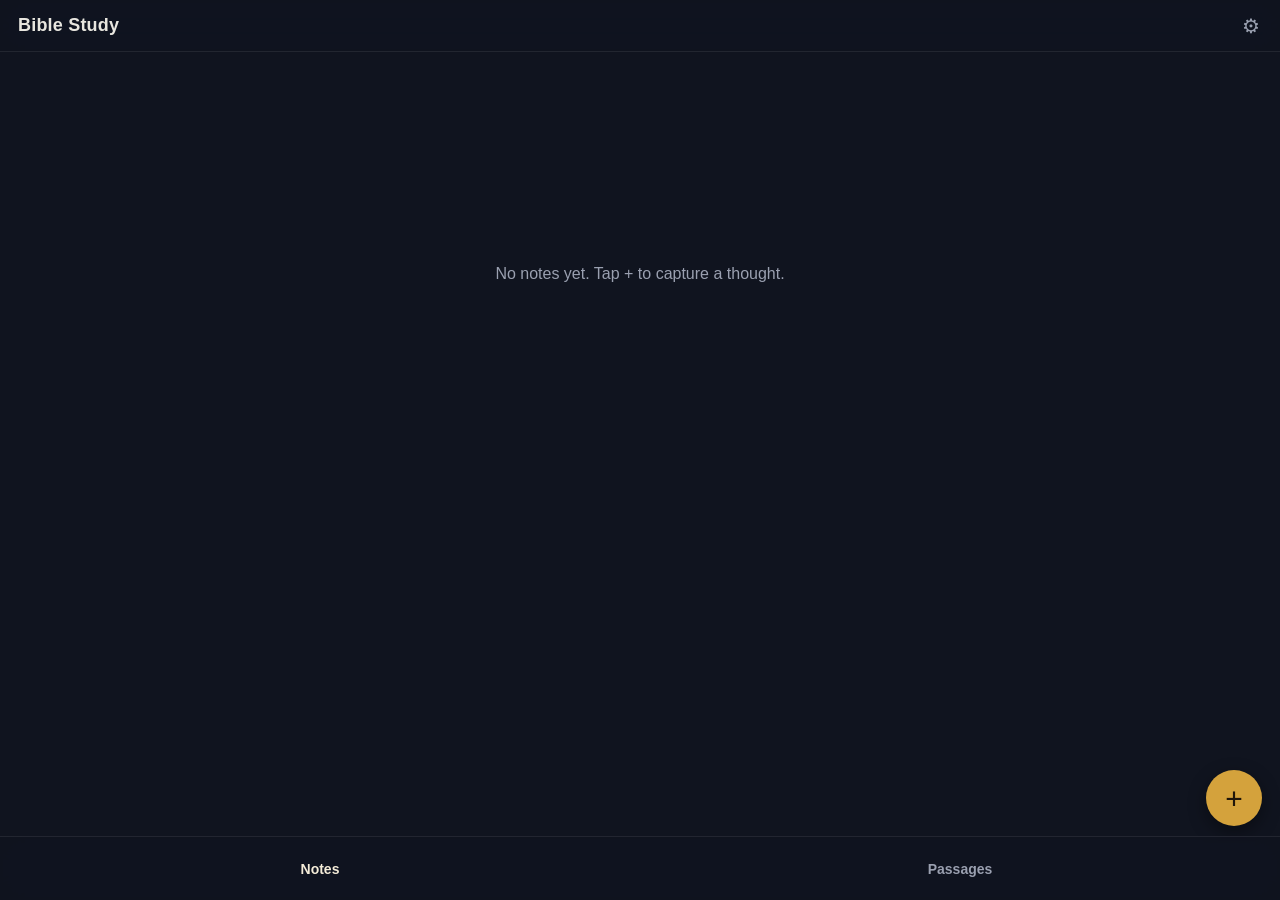
==== index.html @ cda8b877 "Phase 1: notes, passage tags, passage links, on-device persistence Phone-first PWA. Notes stored on " ====
<!DOCTYPE html>
<html lang="en-GB">
<head>
  <meta charset="UTF-8" />
  <meta name="viewport" content="width=device-width, initial-scale=1.0, viewport-fit=cover, maximum-scale=1.0, user-scalable=no" />
  <title>Bible Study</title>

  <meta name="description" content="A personal study companion that helps excavate the word." />
  <meta name="theme-color" content="#10141f" />

  <!-- iOS home screen behaviour -->
  <meta name="apple-mobile-web-app-capable" content="yes" />
  <meta name="apple-mobile-web-app-status-bar-style" content="black-translucent" />
  <meta name="apple-mobile-web-app-title" content="Bible Study" />
  <link rel="apple-touch-icon" href="icons/apple-touch-icon.png" />

  <link rel="manifest" href="manifest.webmanifest" />
  <link rel="stylesheet" href="styles.css" />
</head>
<body>
  <header class="app-header">
    <h1 class="app-title">Bible Study</h1>
    <button class="icon-btn" id="settingsBtn" aria-label="Settings">&#9881;</button>
  </header>

  <main id="main">
    <!-- Notes view -->
    <section class="view" id="view-notes">
      <div class="list" id="notesList"></div>
      <p class="empty" id="notesEmpty">No notes yet. Tap + to capture a thought.</p>
    </section>

    <!-- Passages view -->
    <section class="view hidden" id="view-passages">
      <div class="list" id="passagesList"></div>
      <p class="empty" id="passagesEmpty">No passages yet. Add one, or tag a note with a passage.</p>
    </section>
  </main>

  <button class="fab" id="fab" aria-label="Add">+</button>

  <nav class="tabbar">
    <button class="tab active" data-view="notes">
      <span class="tab-label">Notes</span>
    </button>
    <button class="tab" data-view="passages">
      <span class="tab-label">Passages</span>
    </button>
  </nav>

  <!-- Sheet host -->
  <div class="sheet-backdrop hidden" id="sheetBackdrop"></div>
  <div class="sheet hidden" id="sheet" role="dialog" aria-modal="true"></div>

  <script src="db.js"></script>
  <script src="app.js"></script>
</body>
</html>
---- styles.css ----
:root {
  --bg: #10141f;
  --surface: #1a2030;
  --surface-2: #232b3d;
  --text: #e8e6df;
  --muted: #9aa0b0;
  --gold: #d4a23c;
  --parch: #f4ecd8;
  --line: rgba(255, 255, 255, 0.08);
  --danger: #d77;
  --header-h: calc(52px + env(safe-area-inset-top));
  --tabbar-h: calc(64px + env(safe-area-inset-bottom));
  --serif: Georgia, "Times New Roman", serif;
}

* { box-sizing: border-box; -webkit-tap-highlight-color: transparent; }

html, body {
  margin: 0;
  padding: 0;
  height: 100%;
  background: var(--bg);
  color: var(--text);
  font-family: -apple-system, BlinkMacSystemFont, "Segoe UI", Roboto, sans-serif;
  font-size: 16px;
  overscroll-behavior-y: none;
}

button { font-family: inherit; color: inherit; cursor: pointer; }

/* Header */
.app-header {
  position: fixed;
  top: 0; left: 0; right: 0;
  height: var(--header-h);
  padding-top: env(safe-area-inset-top);
  display: flex;
  align-items: center;
  justify-content: space-between;
  padding-left: 18px;
  padding-right: 12px;
  background: rgba(16, 20, 31, 0.92);
  backdrop-filter: saturate(180%) blur(12px);
  border-bottom: 1px solid var(--line);
  z-index: 20;
}
.app-title {
  font-size: 18px;
  font-weight: 600;
  letter-spacing: 0.2px;
  margin: 0;
}
.icon-btn {
  background: none;
  border: none;
  font-size: 20px;
  color: var(--muted);
  padding: 8px;
  line-height: 1;
}

/* Main */
#main {
  padding-top: var(--header-h);
  padding-bottom: calc(var(--tabbar-h) + 16px);
  min-height: 100%;
}
.view { padding: 12px 14px; }
.hidden { display: none !important; }

.list { display: flex; flex-direction: column; gap: 10px; }

.empty {
  text-align: center;
  color: var(--muted);
  margin-top: 22vh;
  padding: 0 32px;
  line-height: 1.5;
}

/* Cards */
.card {
  background: var(--surface);
  border: 1px solid var(--line);
  border-radius: 14px;
  padding: 14px 15px;
}
.card:active { background: var(--surface-2); }

.tag {
  display: inline-block;
  font-size: 12.5px;
  font-weight: 600;
  color: var(--gold);
  letter-spacing: 0.3px;
  margin-bottom: 7px;
}
.note-body {
  font-family: var(--serif);
  font-size: 16px;
  line-height: 1.5;
  color: var(--text);
  white-space: pre-wrap;
  word-break: break-word;
}
.note-preview {
  display: -webkit-box;
  -webkit-line-clamp: 4;
  -webkit-box-orient: vertical;
  overflow: hidden;
}
.meta {
  margin-top: 9px;
  font-size: 12px;
  color: var(--muted);
}

.passage-card { display: flex; align-items: center; justify-content: space-between; }
.passage-ref {
  font-family: var(--serif);
  font-size: 17px;
  color: var(--parch);
}
.passage-counts { font-size: 12.5px; color: var(--muted); text-align: right; }

/* FAB */
.fab {
  position: fixed;
  right: 18px;
  bottom: calc(var(--tabbar-h) + 10px);
  width: 56px; height: 56px;
  border-radius: 50%;
  border: none;
  background: var(--gold);
  color: #20160a;
  font-size: 30px;
  font-weight: 400;
  line-height: 56px;
  box-shadow: 0 6px 18px rgba(0, 0, 0, 0.4);
  z-index: 15;
}
.fab:active { transform: scale(0.94); }

/* Tab bar */
.tabbar {
  position: fixed;
  bottom: 0; left: 0; right: 0;
  height: var(--tabbar-h);
  padding-bottom: env(safe-area-inset-bottom);
  display: flex;
  background: rgba(16, 20, 31, 0.95);
  backdrop-filter: saturate(180%) blur(12px);
  border-top: 1px solid var(--line);
  z-index: 20;
}
.tab {
  flex: 1;
  background: none;
  border: none;
  color: var(--muted);
  font-size: 14px;
  font-weight: 600;
}
.tab.active { color: var(--parch); }

/* Sheet (modal) */
.sheet-backdrop {
  position: fixed; inset: 0;
  background: rgba(0, 0, 0, 0.55);
  z-index: 30;
}
.sheet {
  position: fixed;
  left: 0; right: 0; bottom: 0;
  max-height: 92vh;
  background: var(--bg);
  border-top-left-radius: 18px;
  border-top-right-radius: 18px;
  border-top: 1px solid var(--line);
  z-index: 31;
  display: flex;
  flex-direction: column;
  padding-bottom: env(safe-area-inset-bottom);
  animation: sheet-up 0.22s ease-out;
}
@keyframes sheet-up { from { transform: translateY(100%); } to { transform: translateY(0); } }

.sheet-head {
  display: flex;
  align-items: center;
  justify-content: space-between;
  padding: 14px 16px;
  border-bottom: 1px solid var(--line);
}
.sheet-title { font-size: 17px; font-weight: 600; margin: 0; }
.sheet-body { padding: 16px; overflow-y: auto; }

.link-btn {
  background: none; border: none;
  color: var(--gold);
  font-size: 16px;
  font-weight: 600;
  padding: 4px;
}
.link-btn.muted { color: var(--muted); }

label.field { display: block; margin-bottom: 16px; }
label.field .lbl {
  display: block;
  font-size: 13px;
  color: var(--muted);
  margin-bottom: 6px;
}
input.text, textarea.text, select.text {
  width: 100%;
  background: var(--surface);
  border: 1px solid var(--line);
  border-radius: 10px;
  color: var(--text);
  font-size: 16px;
  padding: 12px;
  font-family: inherit;
}
textarea.text { min-height: 160px; resize: vertical; font-family: var(--serif); line-height: 1.5; }
select.text { appearance: none; }

.btn {
  display: block;
  width: 100%;
  border: none;
  border-radius: 12px;
  padding: 14px;
  font-size: 16px;
  font-weight: 600;
  margin-top: 8px;
}
.btn.primary { background: var(--gold); color: #20160a; }
.btn.ghost { background: var(--surface-2); color: var(--text); }
.btn.danger { background: none; color: var(--danger); }

.detail-section { margin-top: 20px; }
.detail-section h3 {
  font-size: 13px;
  text-transform: uppercase;
  letter-spacing: 0.5px;
  color: var(--muted);
  margin: 0 0 10px;
}
.mini { font-size: 13px; color: var(--muted); margin-top: 4px; }
.divider { height: 1px; background: var(--line); margin: 18px 0; }
.chip {
  display: inline-block;
  background: var(--surface-2);
  border: 1px solid var(--line);
  border-radius: 999px;
  padding: 6px 12px;
  margin: 0 6px 6px 0;
  font-family: var(--serif);
  font-size: 14px;
  color: var(--parch);
}
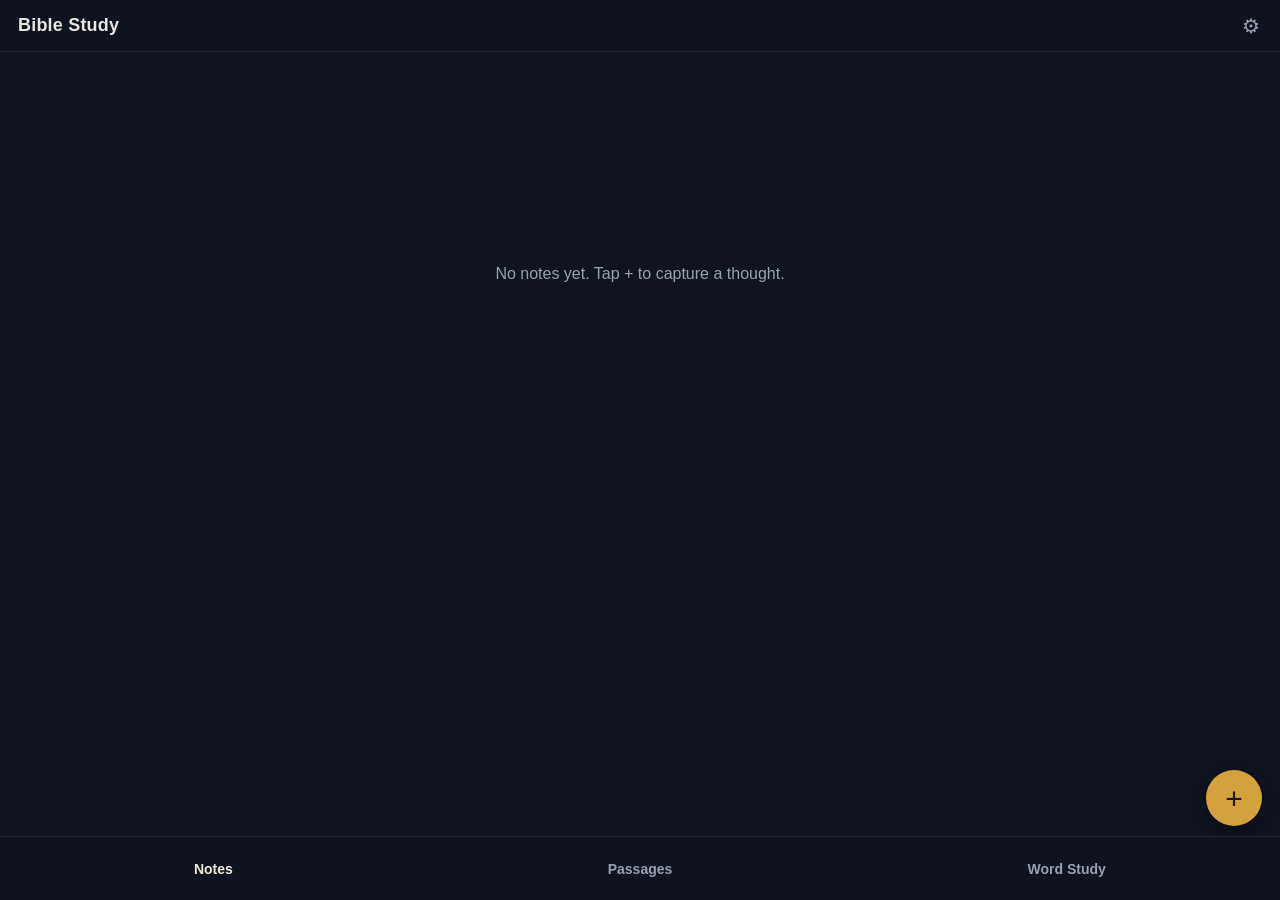
==== commit 5e08ba50: "Make Word Study visible" ====
--- a/index.html
+++ b/index.html
@@ -15,7 +15,7 @@
   <link rel="apple-touch-icon" href="icons/apple-touch-icon.png" />
 
   <link rel="manifest" href="manifest.webmanifest" />
-  <link rel="stylesheet" href="styles.css" />
+  <link rel="stylesheet" href="styles.css?v=5" />
 </head>
 <body>
   <header class="app-header">
@@ -32,8 +32,25 @@
 
     <!-- Passages view -->
     <section class="view hidden" id="view-passages">
+      <div class="view-actions">
+        <button class="btn ghost" id="passagesWordStudy">Word Study</button>
+      </div>
       <div class="list" id="passagesList"></div>
       <p class="empty" id="passagesEmpty">No passages yet. Add one, or tag a note with a passage.</p>
+    </section>
+
+    <!-- Word Study view -->
+    <section class="view hidden" id="view-study">
+      <label class="field">
+        <span class="lbl">Word or Strong's number</span>
+        <input class="text" id="studyStrongsQuery" placeholder="e.g. H6960, G26, agape" autocapitalize="none" />
+      </label>
+      <button class="btn primary" id="studyStrongsSearch">Look up word</button>
+      <div class="detail-section" id="studyStrongsResults">
+        <p class="mini">Search by Strong's number, Greek word, Hebrew word, or transliteration.</p>
+      </div>
+      <div class="divider"></div>
+      <p class="mini">Strong's gives a starting point. Check context before drawing a conclusion.</p>
     </section>
   </main>
 
@@ -46,13 +63,18 @@
     <button class="tab" data-view="passages">
       <span class="tab-label">Passages</span>
     </button>
+    <button class="tab" data-view="study">
+      <span class="tab-label">Word Study</span>
+    </button>
   </nav>
 
   <!-- Sheet host -->
   <div class="sheet-backdrop hidden" id="sheetBackdrop"></div>
   <div class="sheet hidden" id="sheet" role="dialog" aria-modal="true"></div>
 
-  <script src="db.js"></script>
-  <script src="app.js"></script>
+  <script src="db.js?v=5"></script>
+  <script src="books.js?v=5"></script>
+  <script src="strongs.js?v=5"></script>
+  <script src="app.js?v=5"></script>
 </body>
 </html>
--- a/styles.css
+++ b/styles.css
@@ -26,7 +26,16 @@
   overscroll-behavior-y: none;
 }
 
-button { font-family: inherit; color: inherit; cursor: pointer; }
+button {
+  font-family: inherit;
+  color: inherit;
+  cursor: pointer;
+  touch-action: manipulation; /* removes the old ~300ms tap delay on mobile */
+}
+/* Instant pressed feedback so taps feel acknowledged */
+.btn:active, .tab:active, .icon-btn:active, .link-btn:active, .fab:active, .card:active, .ac-item:active {
+  filter: brightness(0.85);
+}
 
 /* Header */
 .app-header {
@@ -66,6 +75,7 @@
   min-height: 100%;
 }
 .view { padding: 12px 14px; }
+.view-actions { margin-bottom: 12px; }
 .hidden { display: none !important; }
 
 .list { display: flex; flex-direction: column; gap: 10px; }
@@ -181,7 +191,7 @@
   display: flex;
   flex-direction: column;
   padding-bottom: env(safe-area-inset-bottom);
-  animation: sheet-up 0.22s ease-out;
+  animation: sheet-up 0.16s ease-out;
 }
 @keyframes sheet-up { from { transform: translateY(100%); } to { transform: translateY(0); } }
 
@@ -259,3 +269,59 @@
   font-size: 14px;
   color: var(--parch);
 }
+
+.strongs-card { margin-bottom: 10px; }
+.strongs-head {
+  display: flex;
+  justify-content: space-between;
+  gap: 12px;
+  align-items: flex-start;
+}
+.strongs-lemma {
+  font-family: var(--serif);
+  font-size: 22px;
+  color: var(--parch);
+  text-align: right;
+  word-break: break-word;
+}
+.strongs-def {
+  font-family: var(--serif);
+  font-size: 16px;
+  line-height: 1.5;
+  color: var(--text);
+  margin: 10px 0 0;
+}
+
+/* Book auto-complete dropdown */
+.ac-wrap { position: relative; display: block; }
+.ac-list {
+  position: absolute;
+  left: 0; right: 0;
+  top: calc(100% + 4px);
+  background: var(--surface-2);
+  border: 1px solid var(--line);
+  border-radius: 10px;
+  overflow: hidden;
+  z-index: 40;
+  box-shadow: 0 10px 24px rgba(0, 0, 0, 0.45);
+}
+.ac-item {
+  display: block;
+  width: 100%;
+  text-align: left;
+  background: none;
+  border: none;
+  border-bottom: 1px solid var(--line);
+  padding: 12px 14px;
+  font-family: var(--serif);
+  font-size: 15px;
+  color: var(--parch);
+}
+.ac-item:last-child { border-bottom: none; }
+
+/* Swipe-to-delete: reveal a red cue as a card slides left */
+.list .card { position: relative; }
+.list .card.swiping {
+  background: var(--surface-2);
+  box-shadow: -4px 0 0 0 var(--danger);
+}
